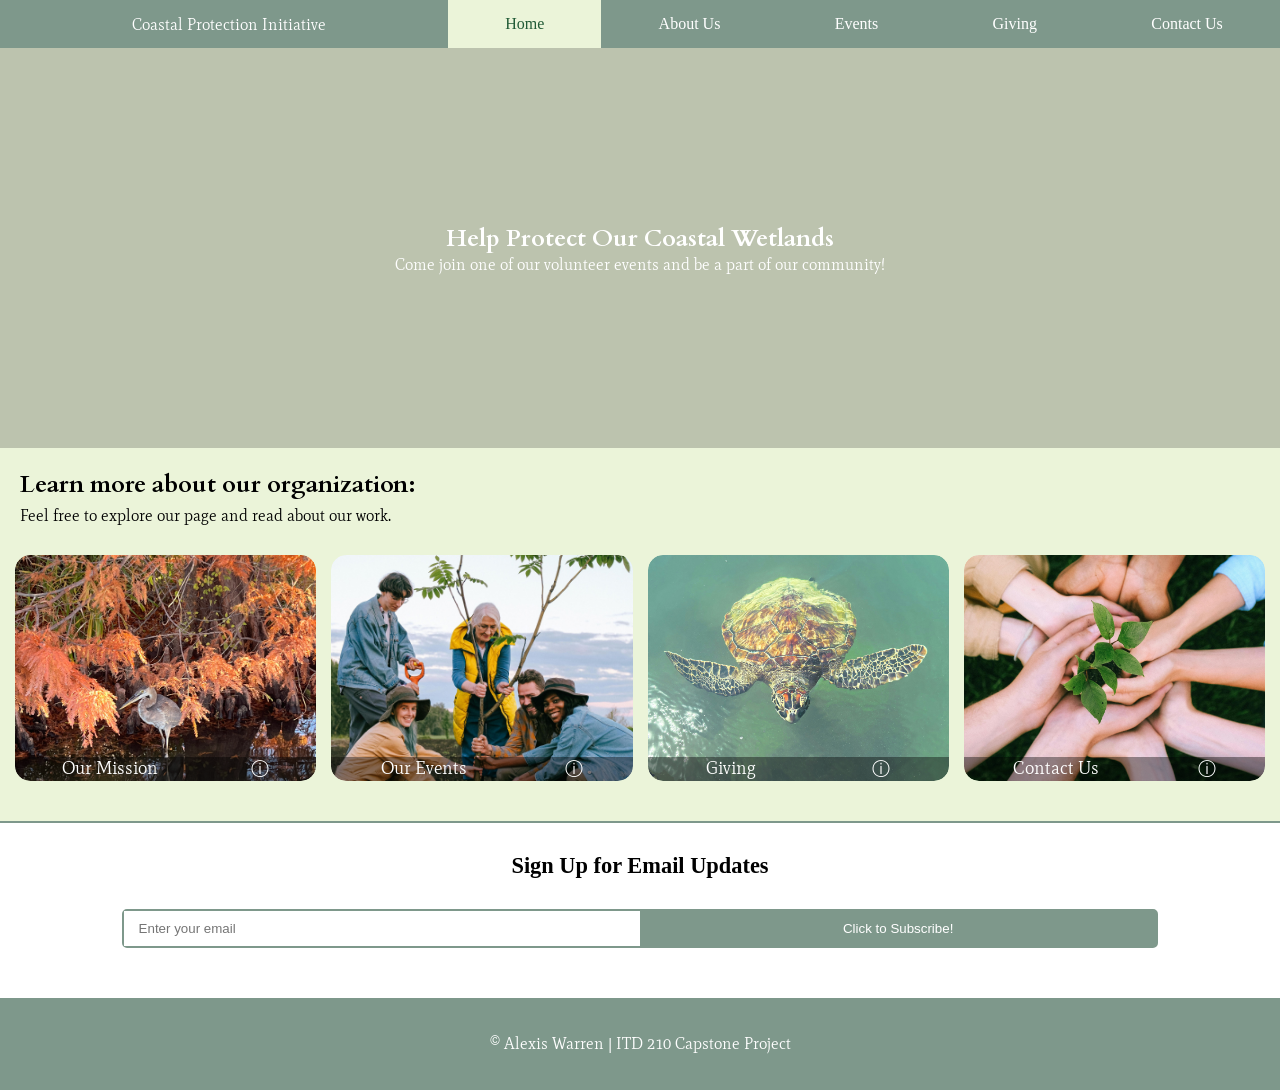
==== index.html @ 027c0cba "updated the mission page to include more interactive elements and started making an event calendar f" ====
<!DOCTYPE html>
<html lang="en">
<head>
    <meta charset="UTF-8">
    <meta name="viewport" content="width=device-width, initial-scale=1.0">
    <title>Coastal Protection Initiative</title>
    <link href="css/style.css" rel="stylesheet" >
    <link href="css/style_index.css" rel="stylesheet" >
    <!--These links connect to the two Google Fonts I'm using on this page-->
    <link rel="preconnect" href="https://fonts.googleapis.com">
    <link rel="preconnect" href="https://fonts.gstatic.com" crossorigin>
    <link href="https://fonts.googleapis.com/css2?family=Limelight&family=Mate:ital@0;1&display=swap" rel="stylesheet">
    <link rel="preconnect" href="https://fonts.googleapis.com">
    <link rel="preconnect" href="https://fonts.gstatic.com" crossorigin>
    <link href="https://fonts.googleapis.com/css2?family=Cardo:ital,wght@0,400;0,700;1,400&family=Limelight&family=Mate:ital@0;1&display=swap" rel="stylesheet">
</head>
<body>
    <header>
        <p>Coastal Protection Initiative</p>
        <nav>
            <ul>
                <li><a href="index.html" class="active">Home</a></li>
                <li><a href="mission.html">About Us</a></li>
                <li><a href="events.html">Events</a></li>
                <li><a href="donation.html">Giving</a></li>
                <li><a href="contact.html">Contact Us</a></li>
            </ul>
        </nav>
    </header> 
    <main> 
        <!--This section is only for hero content (video and text)-->
        <section class="hero_content">
            <div class="hero_video">
                <video autoplay muted loop>
                    <!--I took three 3-4 second videos I had in my phone and combined them into one 
                    long video using iMovie on my phone. -->
                   <source src="images/hero_video.mov" type= "video/mp4" >
                </video>
            </div>
            <div class="hero_text">
                <h1>Help Protect Our Coastal Wetlands</h1>
                <p>Come join one of our volunteer events and be a part of our community!</p>
            </div>
        </section> 
        <article>
            <h2>Learn more about our organization: </h2>
            <p>Feel free to explore our page and read about our work.</p>
        </article>
            <!--This section is to make the four card elements (where the image also serve as a navigation link)-->
        <section class="card_content">
            <div id="card1" class="flip-card">
                <a href="mission.html">
                <div class="flip-card-inner">
                    <!--This is an image I took of a heron back in November near my house-->
                    <div class="flip-card-front">
                        <img src="images/heron.jpg" alt="image of a heron under an autumn tree" >
                        <div class="hover_effect">
                            <p id="title">Our Mission</p>
                            <p id="icon">&#9432;</p>
                        </div>
                    </div>
                    <div class="flip-card-back">
                        <!--<h3>Our Mission</h3> -->
                        <p>Come learn about what we do and why we do it!</p>
                    </div>
                </div>
                </a>
            </div>
            <div id="card2" class="flip-card">
                <a href="events.html">
                <div class="flip-card-inner"> 
                    <!--Image citation (web source)
                        file/page: index.html card 2
                        image file: images/volunteering2.jpg
                        Original creator: Anna Shvets 
                        Website: Pexels.com
                        Title/description: Group of people planting a tree
                        link to photo: https://www.pexels.com/photo/people-planting-plant-together-5029923/
                        Photo created by Anna Shvets
                        License: Pexels says that all photos and videos on Pexels can be downloaded and used for free.
                        Accessed: 2026-02-03 -->
                    <div class="flip-card-front">
                        <img src="images/volunteering2.jpg" alt="image of 5 people helping to plant a tree" >
                        <div class="hover_effect">
                            <p id="title">Our Events</p>
                            <p id="icon">&#9432;</p>
                        </div>
                    </div>
                    <div class="flip-card-back">
                        <!--<h3>Our Events</h3>-->
                        <p>Find out about future opportunities to volunteer with us.</p>
                    </div>
                </div>
                </a>
            </div>
            <div id="card3" class="flip-card">
                <a href="donation.html"> 
                <div class="flip-card-inner">
                    <!--Image citation (web source)
                        file/page: index.html card 3
                        image file: images/sea_turtle.jpg
                        Original creator: Tyler Robins 
                        Website: Unsplash.com
                        Title/description: A sea turtle swimming in water
                        link to photo: https://unsplash.com/photos/a-sea-turtle-swims-in-clear-green-water-qUeZxpCiL3g 
                        License:  This photo is free to use under the Unsplash License
                        Accessed: 2026-02-03 -->
                    <div class="flip-card-front">
                        <img src="images/sea_turtle.jpg" alt="image of sea turtle" >
                        <div class="hover_effect">
                            <p id="title">Giving</p>
                            <p id="icon">&#9432;</p>
                        </div>
                    </div>
                    <div class="flip-card-back">
                        <!--<h3>Giving</h3>-->
                        <p>Find out about our current fundraisers here. </p>
                    </div>
                </div>
                </a>
            </div>
            <div id="card4" class="flip-card">
                <a href="contact.html"> 
                <div class="flip-card-inner">
                    <!--Image citation (web source)
                        file/page: index.html card 4
                        image file: images/together.jpg
                        Original creator: Anna Shvets 
                        Website: Pexels.com
                        Title/description: Group of hands holding a plant.
                        link to photo: https://www.pexels.com/photo/green-plant-on-people-s-hands-5029919/
                        License: Pexels says that all photos and videos on Pexels can be downloaded and used for free.
                        Accessed: 2026-02-03 -->
                    <div class="flip-card-front">
                        <img src="images/together.jpg" alt="image of people with their hands in a circle holding a plant" >
                        <div class="hover_effect">
                            <p id="title">Contact Us</p>
                            <p id="icon">&#9432;</p>
                        </div>
                    </div>
                    <div class="flip-card-back">
                       <!-- <h3>Contact Us</h3> -->
                        <p>Message us with any questions or concerns you have.</p>
                    </div>
                </div>
                </a>
            </div>
        </section>
        <hr>
        <section id="call_to_action">
            <h4>Sign Up for Email Updates</h4>
            <div class="button_container">
                <form class="button">
                    <input type="email" name="email" id="email" placeholder="Enter your email" required>
                    <input type="submit" id="sub" value="Click to Subscribe!">
                </form>
            </div>
            <p id="message"></p>
        </section>
    </main>
    <footer>
        <p> &copy; Alexis Warren | ITD 210 Capstone Project </p>
    </footer>    
</body>
</html>
---- css/style.css ----
/*
Author: Alexis Warren
Date: 2/2/2026
*/

* {
    margin: 0px;
    padding: 0px;
    box-sizing: border-box;
}

/* html and body styles */
html {
    background-color: whitesmoke;
}

body {
    width: 100%;
    margin-left: auto;
    margin-right: auto;
    background-color: #ebf4d9;
}

/*
Header + Nav design 
  Making the header a grid so that the 
  organization name + nav menu are next to each other. 
  Plus the grid is responsive. 
*/
header {
    display: flex;
    flex-flow: row nowrap;
    background-color: #7e988b;
}

header > p {
    color: white;
    flex-basis: 35%;
    flex-grow: 1;
    display: flex;
    justify-content: center;
    align-items: center;
    padding-left: 10px;
}

nav{
    flex-basis: 65%;
    flex-grow: 1;
    display: flex;
    flex-flow: row nowrap;
}

nav ul {
    display: flex;
    flex: 1 1 60%;
    flex-flow: row nowrap;
}

nav li {
    display: flex;
    flex: 1 1 auto;
    list-style-type: none;
}

nav a {
    color: white;
    background-color: #7e988b;
    text-decoration: none;
    text-align: center;
    flex: 1 1 auto;
    padding: 15px 2px;
}

nav a:hover, nav a:active {
    background-color: #215a36;
    color: rgba(255,255,255,0.7);
}

nav a.active {
    background-color: #ebf4d9;
    color: #215a36;
}

/* assigning the Google fonts to text elements */
h1, h2, h3 {
    font-family: Cardo, "Times New Roman";
}

p {
    font-family: Mate, "Times New Roman";
}

/* creates horizontal lines on the page to separate sections */
hr {
    border: 1.5px solid #7e988b;
}

/* Call to action styles */
/*sets the background color of the section to white 
and centers the h4 heading. */
#call_to_action {
    background-color: white;
    text-align: center;
}

/* the button container acts as a flexbox
with a width of 90% and the flex items horizontally centered using 
the space around feature so that there's space between them */
.button_container {
    display: flex;
    padding: 0px 0px 10px; /*top padding of 10 pixels and bottom padding of 20 pixels */
    justify-content: space-around;
    width: 90%;
    margin: 0 auto; /*horizontally centered */
}

/*increases the font size for the h4 heading and adds more padding to add more space */
h4 {
    padding: 30px;
    font-size: 1.4em;
}

/* sets the border for the email input item and the submit button.
sets the flex-basis size to 90% so that it takes up a decent amount of space. 
Rounds the edges of the buttons with border-radius. 
Is displayed as flex so it's child elements are displayed in a row. */
.button {
    border: 2px solid #7e988b;
    border-radius: 5px;
    flex-basis: 90%;
    text-decoration: none;
    display: flex;
    flex-flow: row nowrap;
}

/* gets rid of the border around the email input item. Makes the flex-basis 50% and
 add padding for space. */
#email {
    flex-basis: 50%;
    padding: 10px 0px;
    border: 0;
    padding-left: 15px;
}

/* gets rid of the outline when the input is focused. Replaces 
   it with making the background a light green when the input element is focused. */
#email:focus {
    outline: none;
    background-color: #ebf4d9;
}

/* styles for the submit button. Sets the flex-basis to 50%,
has a dark green background color, and white text, and an interactive cursor.*/
#sub {
    flex-basis: 50%;
    background-color: #7e988b;
    padding: 10px 10px;
    cursor: pointer;
    border: 0;
    color: white;
}

/* Adds a message underneath the button that will say thanks for subscribing 
when the button is clicked and a valid email is entered. */
#message {
    text-align: center;
    padding-bottom: 40px;
}

/* footer styles */ 
footer {
    background-color: #7e988b;
    width: 100%;
    text-align: center;
    line-height: 2em;
    color: white;
    padding: 30px;
}

footer > p {
    margin-top: 0;
}
---- css/style_index.css ----
/*
Author: Alexis Warren
Date: 2/2/2026
*/


/*Hero video styles: Portions of this section were developed
with assistance from Chat GPT to support layering the text over 
the hero_video. 

AI Assistance Citation: 
Date: 2/2/2026
Where used: section.hero_content, div.hero_video, and div.hero_video video
What AI did: Suggested to make height 40vw and to add a min-height and max-height so that
the hero video wouldn't take up the whole page and would be responsive. It also suggested adding height: 100% to the
div.hero_video when I was having trouble with the hero_video covering the rest of the body elements. This makes sure it only 
takes up the space allocated in the container.
It also helped with deciding which positions should be relative or absolute. It helped me see that 
the div.hero_video needed to be placed with absolute positioning if I wanted it to act as a background layer. 
What I did: I did the z-index stacking, centering items, and testing responsiveness. 
Prompt summary: How do I get my video to shrink in height so that it doesn't take over the
whole page? & How do I get the text to go over the video? */

section.hero_content {
    display: flex;
    position: relative;
    align-items: center;
    justify-content: center;
    width: 100%;
    height: 40vw; 
    max-height: 400px; 
    min-height: 200px; 
    text-align: center;
}

div.hero_video {
    position: absolute;
    top: 0;
    left: 0;
    width: 100%;
    height: 100%;  
    z-index: 0;
}

div.hero_video video{
    width: 100%;
    height: 100%;
    object-fit: cover;
} 

/* Adds a dark semi-transparent overlay over the hero video 
using absolute positioning so that it covers the whole video. Also 
uses the pseudo-element before so that it is treated as a 
sibling element so that the z-index will work and that the overlay 
will go over the video. */
section.hero_content::before {
  content: "";
  position: absolute;
  inset: 0;
  background: rgba(0,0,0,0.2);
  z-index: 1;
}   

div.hero_text {
  color: white;
  padding: 0px 10px;
  z-index: 2;
}

/* Card layout in a grid */
/* Makes four grid columns of equal size so that on a normal laptop screen 
   it creates a 4 by 1 row of cards. */
section.card_content {
    display: grid;
    grid-template-columns: repeat(4, 1fr);
    gap: 15px; 
    padding: 20px 15px 30px;
    text-align: center; 
}

/* padding rules for non-card text elements */
article h2 {
    padding-top: 20px;
    padding-left: 20px;
    margin-bottom: 5px;
}

article p {
    margin-top: 0px;
    padding-left: 20px;
}

/* This makes the images in the cards have rounded corners. Also it 
   prevents some taller images from using more space than the shorter
   images by limiting the height based on the width. */
.card_content img {
    width: 100%;
    height: 100%;
    object-fit:cover;
    border-radius: 15px;
}

/* card styling rules. The span allows the cards to align in a row. */
.flip-card {
    background-color: transparent;
    perspective: 1000px;
    aspect-ratio: 4/3;
    width: 100%;
    grid-column: span 1;
    border-radius: 15px;
    margin-top: 10px;
    margin-bottom: 10px;
    overflow: hidden;
}

.hover_effect {
    border-bottom-left-radius: 15px;
    border-bottom-right-radius: 15px;
}

.flip-card-inner {
    position: relative;
    width: 100%;
    height: 100%;
    transition: transform 1s ease-in-out;
    transform-style: preserve-3d;
}

.flip-card:hover .flip-card-inner {
    transform: rotateY(180deg);
}

.flip-card-front, .flip-card-back {
    position: absolute;
    width: 100%;
    height: 100%;
    -webkit-backface-visibility: hidden;
    -moz-backface-visibility: hidden;
    backface-visibility: hidden;
}


.flip-card-back {
    background-color: #d4e1ef;
    transform: rotateY(180deg);
    border-radius: 15px;
    padding: 0px 5px;
    color: black;
    display: flex;
    flex-flow: column wrap;
    justify-content: center;
    align-items: center;
}

div.flip-card-back:hover {
    box-shadow: gray 5px 5px 5px;
}

div.flip-card a {
    text-decoration: none;
    color: black;
}

/*
AI Assistance Citation: 
Date: 3/14/2026
Where used: .flip-card-front
What AI did: Suggested to use transform: rotateY(0deg) to prevent the text from appearing backwards on the flip side
of the flip card.
What I did: Did the rest of the flip cards and positioned all the text elements using absolute positioning and flex properties like space around.
Prompt summary: How would I get the text not to display backwards on the back side of the flip card?
*/
.flip-card-front {
    transform: rotateY(0deg);
}


.flip-card-front div.hover_effect{
    position: absolute;
    opacity: 1;
    z-index: 3;
    bottom: 0px;
    color: rgb(255, 255, 255);
    background-color: rgba(0,0,0,0.4);
    font-size: 1.1em;
    width: 100%;
    display: flex;
    flex-flow: row nowrap;
    justify-content: space-around;
    border-bottom-left-radius: 15px;
    border-bottom-right-radius: 15px;
}

.flip-card-front img, .flip-card-back {
    position: relative;
    z-index: 1;
    inset: 0px;
}


/* Mobile styles for phones */
/* This makes the grid a 2 by 2 size for mobile phones, so that the cards 
   don't look too small on phone screens. Also changes the image size so that the
   images maintain a decent aspect ratio. */ 
@media only screen and (max-width: 480px) {
    section.card_content img {
        width: 100%;
    }
    
    div.flip-card {
        grid-column: span 2;
        min-height: 30vw;
    }
}
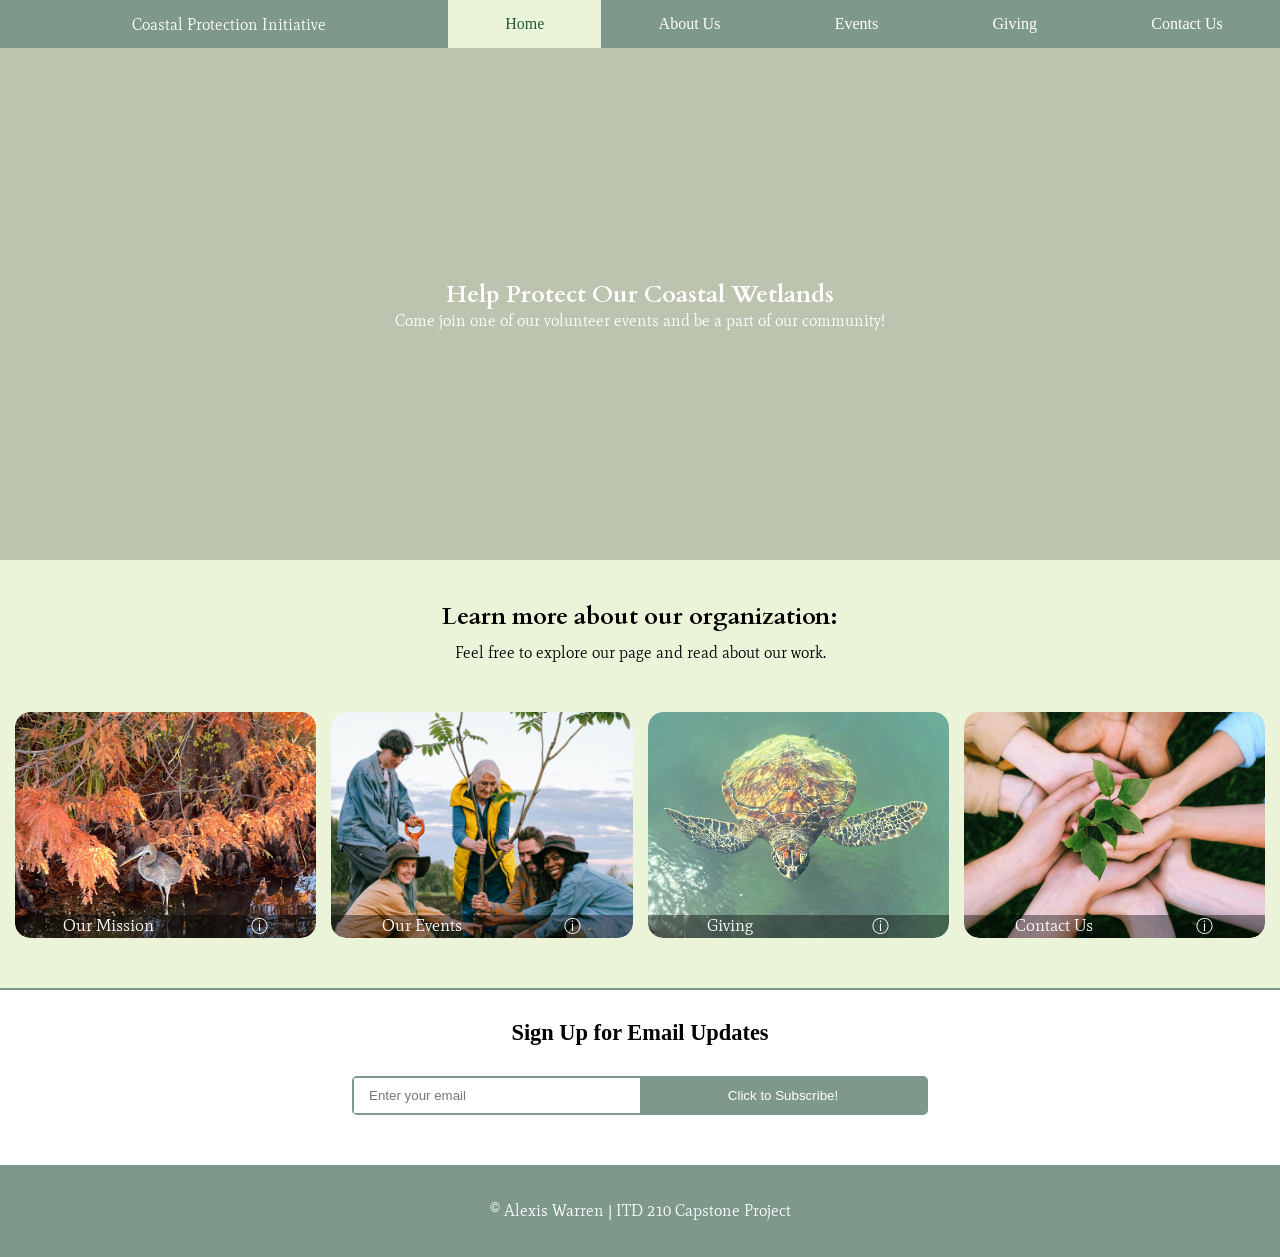
==== commit 3b9efba0: "made separate javascript files for each use and made a more mobile first design" ====
--- a/index.html
+++ b/index.html
@@ -13,6 +13,7 @@
     <link rel="preconnect" href="https://fonts.googleapis.com">
     <link rel="preconnect" href="https://fonts.gstatic.com" crossorigin>
     <link href="https://fonts.googleapis.com/css2?family=Cardo:ital,wght@0,400;0,700;1,400&family=Limelight&family=Mate:ital@0;1&display=swap" rel="stylesheet">
+    <script src="js/script-email.js" defer></script>
 </head>
 <body>
     <header>
--- a/css/style.css
+++ b/css/style.css
@@ -178,5 +178,90 @@
 }
 
 footer > p {
-    margin-top: 0;
-}+    margin-top: 0px;
+}
+
+/* Responsive Web Design */
+
+/* Styles for tablets */
+@media only screen and (min-width: 600px) {
+    
+    div.flip-card {
+        grid-column: span 2;
+    }
+    
+    /* On larger screens, this allows the hero image to take up 76.2% of
+    the screen and is a weird number, but on a full laptop page it perfectly aligns with
+    one of the nav list borders which looked nice. */
+    div#hero_img {
+        flex-basis: 77.6%;
+    }
+    
+    /* lowers the width of the mission section element so that the 
+    text strings don't get too long. */
+    section#mission {
+        width: 70%;
+    }
+
+    .button {
+        flex-basis: 70%;
+    }
+
+    table#calendar {
+        width: 90%;
+    }
+
+    td.calendar_dates, td#active {
+        font-size: 0.9em;
+    }
+}
+
+/* Laptop designs (min-width: 1020px) */
+@media only screen and (min-width: 1020px) {
+    
+    div.flip-card {
+        grid-column: span 1;
+    }
+    
+    /* lowers the width of the mission section element so that the 
+    text strings don't get too long. */
+    section#mission {
+        width: 60%;
+    }
+
+    /* lowers the width of the grid container so that the 
+    team member grid can be 3 by 2 on a large desktop screen 
+    without making the cards overwhelmingly large */
+    
+    div.grid_container {
+        width: 90%;
+    }
+
+    .button {
+        flex-basis: 50%;
+    }
+
+    td.calendar_dates, td#active {
+        font-size: 1.1em;
+    }
+
+    table#calendar caption {
+        font-size: 1.3em;
+    }
+
+    th {
+        font-size: 1.1em;
+    }
+}
+
+
+/* This block runs ONLY when the user has enabled Reduce Motion */
+@media (prefers-reduced-motion: reduce) {
+
+/* Remove all CSS animations */
+*, *::before, *::after {
+    animation-duration: 0.01ms !important;
+    animation-iteration-count: 1 !important;
+    transition-duration: 0.01ms !important;
+}
+}
--- a/css/style_index.css
+++ b/css/style_index.css
@@ -28,8 +28,7 @@
     justify-content: center;
     width: 100%;
     height: 40vw; 
-    max-height: 400px; 
-    min-height: 200px; 
+    min-height: 300px;
     text-align: center;
 }
 
@@ -74,20 +73,21 @@
     display: grid;
     grid-template-columns: repeat(4, 1fr);
     gap: 15px; 
-    padding: 20px 15px 30px;
+    padding: 20px 15px 40px;
     text-align: center; 
 }
 
 /* padding rules for non-card text elements */
-article h2 {
-    padding-top: 20px;
-    padding-left: 20px;
-    margin-bottom: 5px;
-}
-
-article p {
-    margin-top: 0px;
-    padding-left: 20px;
+article > * {
+    text-align: center;
+}
+
+article > h2 {
+    padding: 40px 0px 10px;
+}
+
+article > p {
+     padding-bottom: 20px;
 }
 
 /* This makes the images in the cards have rounded corners. Also it 
@@ -106,11 +106,11 @@
     perspective: 1000px;
     aspect-ratio: 4/3;
     width: 100%;
-    grid-column: span 1;
     border-radius: 15px;
     margin-top: 10px;
     margin-bottom: 10px;
     overflow: hidden;
+    grid-column: span 4;
 }
 
 .hover_effect {
@@ -182,7 +182,7 @@
     bottom: 0px;
     color: rgb(255, 255, 255);
     background-color: rgba(0,0,0,0.4);
-    font-size: 1.1em;
+    font-size: 1.05em;
     width: 100%;
     display: flex;
     flex-flow: row nowrap;
@@ -198,18 +198,3 @@
 }
 
 
-/* Mobile styles for phones */
-/* This makes the grid a 2 by 2 size for mobile phones, so that the cards 
-   don't look too small on phone screens. Also changes the image size so that the
-   images maintain a decent aspect ratio. */ 
-@media only screen and (max-width: 480px) {
-    section.card_content img {
-        width: 100%;
-    }
-    
-    div.flip-card {
-        grid-column: span 2;
-        min-height: 30vw;
-    }
-}
-
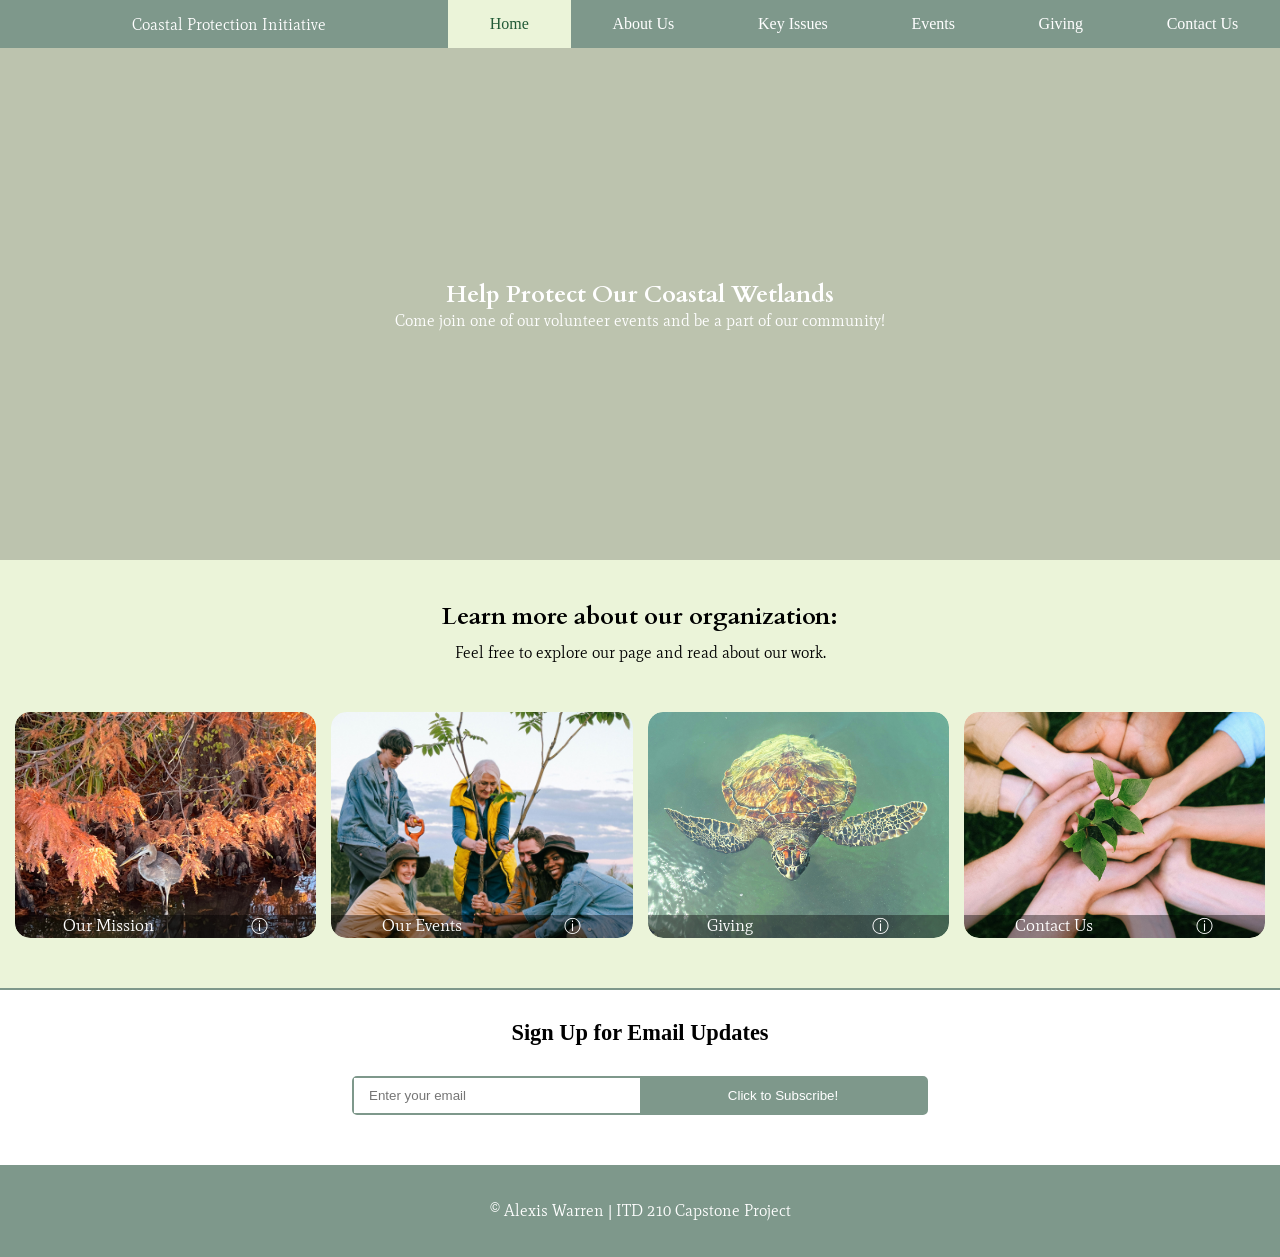
==== commit 2b14b430: "Added tailwind CSS page" ====
--- a/index.html
+++ b/index.html
@@ -22,6 +22,7 @@
             <ul>
                 <li><a href="index.html" class="active">Home</a></li>
                 <li><a href="mission.html">About Us</a></li>
+                <li><a href="key-issues.html">Key Issues</a></li>
                 <li><a href="events.html">Events</a></li>
                 <li><a href="donation.html">Giving</a></li>
                 <li><a href="contact.html">Contact Us</a></li>
--- a/css/style.css
+++ b/css/style.css
@@ -185,11 +185,6 @@
 
 /* Styles for tablets */
 @media only screen and (min-width: 600px) {
-    
-    div.flip-card {
-        grid-column: span 2;
-    }
-    
     /* On larger screens, this allows the hero image to take up 76.2% of
     the screen and is a weird number, but on a full laptop page it perfectly aligns with
     one of the nav list borders which looked nice. */
@@ -210,14 +205,10 @@
     table#calendar {
         width: 90%;
     }
-
-    td.calendar_dates, td#active {
-        font-size: 0.9em;
-    }
 }
 
 /* Laptop designs (min-width: 1020px) */
-@media only screen and (min-width: 1020px) {
+@media only screen and (min-width: 900px) {
     
     div.flip-card {
         grid-column: span 1;
@@ -229,28 +220,8 @@
         width: 60%;
     }
 
-    /* lowers the width of the grid container so that the 
-    team member grid can be 3 by 2 on a large desktop screen 
-    without making the cards overwhelmingly large */
-    
-    div.grid_container {
-        width: 90%;
-    }
-
     .button {
         flex-basis: 50%;
-    }
-
-    td.calendar_dates, td#active {
-        font-size: 1.1em;
-    }
-
-    table#calendar caption {
-        font-size: 1.3em;
-    }
-
-    th {
-        font-size: 1.1em;
     }
 }
 
--- a/css/style_index.css
+++ b/css/style_index.css
@@ -110,7 +110,7 @@
     margin-top: 10px;
     margin-bottom: 10px;
     overflow: hidden;
-    grid-column: span 4;
+    grid-column: span 2;
 }
 
 .hover_effect {
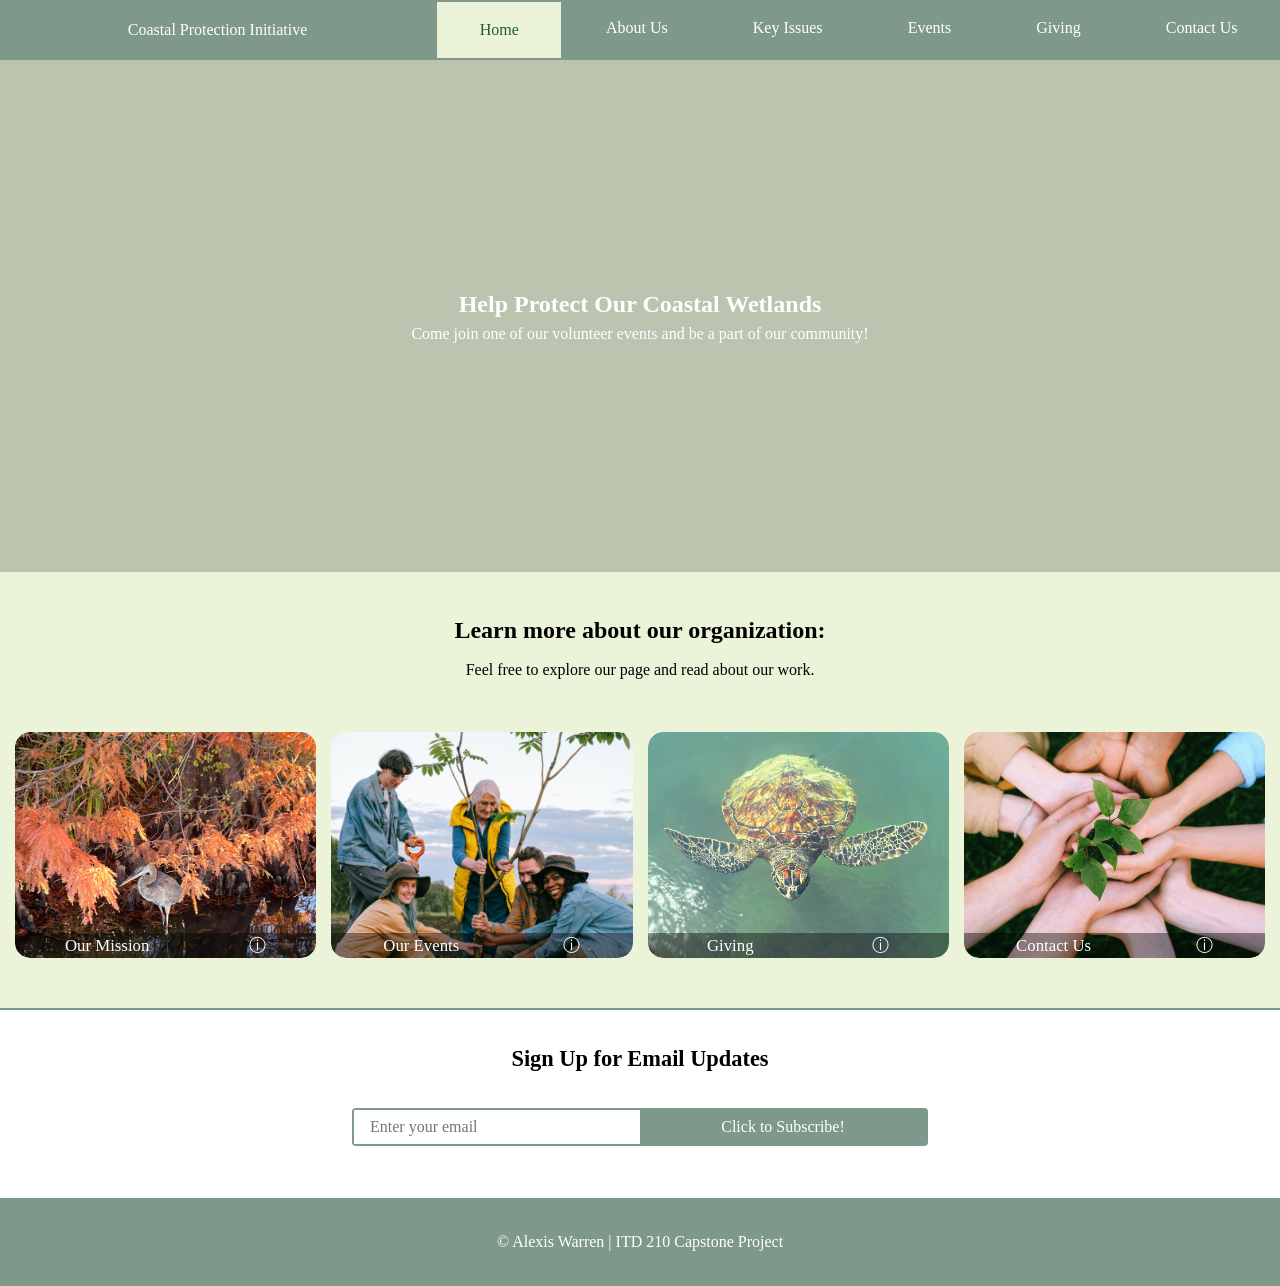
==== commit cc6dcb2e: "Added a content security policy" ====
--- a/index.html
+++ b/index.html
@@ -14,6 +14,7 @@
     <link rel="preconnect" href="https://fonts.gstatic.com" crossorigin>
     <link href="https://fonts.googleapis.com/css2?family=Cardo:ital,wght@0,400;0,700;1,400&family=Limelight&family=Mate:ital@0;1&display=swap" rel="stylesheet">
     <script src="js/script-email.js" defer></script>
+    <meta http-equiv="Content-Security-Policy" content="default-src 'self'; img-src 'self'">
 </head>
 <body>
     <header>
--- a/css/style.css
+++ b/css/style.css
@@ -3,6 +3,34 @@
 Date: 2/2/2026
 */
 
+:root{
+  /* Brand */
+  --color-primary:#7e988b;
+  --color-accent:#ebf4d9;
+
+  /* Surfaces */
+  --color-bg:#ffffff;
+  --color-surface:rgb(220, 220, 220);
+  --color-surface-2: whitesmoke;
+  --color-bg-active: #215a36;
+  --color-bg-instruction: rgba(163, 190, 142, 0.2);
+  --color-bg-back: #d4e1ef;
+  --color-box: rgb(250, 211, 125);
+  --color-button: rgb(130, 131, 133);
+
+  /* Text */
+  --color-text:#000000;
+  --color-text-muted:rgba(255,255,255,0.7);
+  --color-text-btn: #f7f1d3;
+  --color-hero: rgb(251, 226, 194);
+
+  /* Shadows */
+  --color-shadow: rgba(41, 40, 40, 0.2);
+  --color-shadow-hover: rgba(0, 0, 0, 0.7);
+  --color-overlay: rgba(0, 0, 0, 0.2);
+  --color-overlay-2: rgba(0, 0, 0, 0.4);
+}
+
 * {
     margin: 0px;
     padding: 0px;
@@ -11,14 +39,15 @@
 
 /* html and body styles */
 html {
-    background-color: whitesmoke;
+    background-color: var(--color-surface-2);
 }
 
 body {
     width: 100%;
     margin-left: auto;
     margin-right: auto;
-    background-color: #ebf4d9;
+    background-color: var(--color-accent);
+    line-height: 1.5;
 }
 
 /*
@@ -30,29 +59,30 @@
 header {
     display: flex;
     flex-flow: row nowrap;
-    background-color: #7e988b;
+    background-color: var(--color-primary);
+    font-size: 1rem;
+    width: 100%;
 }
 
 header > p {
-    color: white;
-    flex-basis: 35%;
-    flex-grow: 1;
+    color: var(--color-bg);
+    flex-basis: 34%;
     display: flex;
     justify-content: center;
     align-items: center;
-    padding-left: 10px;
+    padding-left: 12px;
+    padding-right: 12px;
 }
 
 nav{
-    flex-basis: 65%;
-    flex-grow: 1;
+    flex-basis: 66%;
     display: flex;
     flex-flow: row nowrap;
 }
 
 nav ul {
     display: flex;
-    flex: 1 1 60%;
+    flex-basis: 100%;
     flex-flow: row nowrap;
 }
 
@@ -63,43 +93,43 @@
 }
 
 nav a {
-    color: white;
-    background-color: #7e988b;
+    color: var(--color-bg);
     text-decoration: none;
     text-align: center;
-    flex: 1 1 auto;
-    padding: 15px 2px;
+    padding: 16px 4px;
+    width: 100%;
 }
 
 nav a:hover, nav a:active {
-    background-color: #215a36;
-    color: rgba(255,255,255,0.7);
+    background-color: var(--color-bg-active);
+    color: var(--color-text-muted);
 }
 
 nav a.active {
-    background-color: #ebf4d9;
-    color: #215a36;
+    background-color: var(--color-accent);
+    color: var(--color-bg-active);
+    border: 2px solid var(--color-primary);
 }
 
 /* assigning the Google fonts to text elements */
-h1, h2, h3 {
+h1, h2, h3, h4, legend {
     font-family: Cardo, "Times New Roman";
 }
 
-p {
+p, input, label, button, a {
     font-family: Mate, "Times New Roman";
 }
 
 /* creates horizontal lines on the page to separate sections */
 hr {
-    border: 1.5px solid #7e988b;
+    border: 1.5px solid var(--color-primary);
 }
 
 /* Call to action styles */
 /*sets the background color of the section to white 
 and centers the h4 heading. */
 #call_to_action {
-    background-color: white;
+    background-color: var(--color-bg);
     text-align: center;
 }
 
@@ -108,7 +138,7 @@
 the space around feature so that there's space between them */
 .button_container {
     display: flex;
-    padding: 0px 0px 10px; /*top padding of 10 pixels and bottom padding of 20 pixels */
+    padding: 0px 0px 12px; /*top padding of 10 pixels and bottom padding of 20 pixels */
     justify-content: space-around;
     width: 90%;
     margin: 0 auto; /*horizontally centered */
@@ -116,7 +146,7 @@
 
 /*increases the font size for the h4 heading and adds more padding to add more space */
 h4 {
-    padding: 30px;
+    padding: 32px;
     font-size: 1.4em;
 }
 
@@ -125,8 +155,8 @@
 Rounds the edges of the buttons with border-radius. 
 Is displayed as flex so it's child elements are displayed in a row. */
 .button {
-    border: 2px solid #7e988b;
-    border-radius: 5px;
+    border: 2px solid var(--color-primary);
+    border-radius: 4px;
     flex-basis: 90%;
     text-decoration: none;
     display: flex;
@@ -135,29 +165,30 @@
 
 /* gets rid of the border around the email input item. Makes the flex-basis 50% and
  add padding for space. */
-#email {
+.button #email {
     flex-basis: 50%;
-    padding: 10px 0px;
+    padding: 8px 0px;
     border: 0;
-    padding-left: 15px;
+    padding-left: 16px;
+    font-size: 12pt;
 }
 
 /* gets rid of the outline when the input is focused. Replaces 
    it with making the background a light green when the input element is focused. */
-#email:focus {
+.button #email:focus {
     outline: none;
-    background-color: #ebf4d9;
+    background-color: var(--color-accent);
 }
 
 /* styles for the submit button. Sets the flex-basis to 50%,
 has a dark green background color, and white text, and an interactive cursor.*/
 #sub {
     flex-basis: 50%;
-    background-color: #7e988b;
-    padding: 10px 10px;
+    background-color: var(--color-primary);
     cursor: pointer;
     border: 0;
-    color: white;
+    color: var(--color-bg);
+    font-size: 12pt;
 }
 
 /* Adds a message underneath the button that will say thanks for subscribing 
@@ -169,16 +200,11 @@
 
 /* footer styles */ 
 footer {
-    background-color: #7e988b;
-    width: 100%;
-    text-align: center;
-    line-height: 2em;
-    color: white;
-    padding: 30px;
-}
-
-footer > p {
-    margin-top: 0px;
+    background-color: var(--color-primary);
+    width: 100%;
+    text-align: center;
+    color: var(--color-bg);
+    padding: 32px;
 }
 
 /* Responsive Web Design */
@@ -205,6 +231,10 @@
     table#calendar {
         width: 90%;
     }
+
+    #social-links ul li {
+        flex-basis: 8%;
+    }
 }
 
 /* Laptop designs (min-width: 1020px) */
@@ -223,6 +253,19 @@
     .button {
         flex-basis: 50%;
     }
+
+    form.contact {
+        width: 30%;
+
+    }   
+
+    form.donate {
+        width: 50%;
+    }
+
+    #social-links ul li {
+        flex-basis: 5%;
+    }
 }
 
 
--- a/css/style_index.css
+++ b/css/style_index.css
@@ -56,12 +56,12 @@
   content: "";
   position: absolute;
   inset: 0;
-  background: rgba(0,0,0,0.2);
+  background: var(--color-overlay);
   z-index: 1;
 }   
 
 div.hero_text {
-  color: white;
+  color: var(--color-bg);
   padding: 0px 10px;
   z-index: 2;
 }
@@ -141,11 +141,11 @@
 
 
 .flip-card-back {
-    background-color: #d4e1ef;
+    background-color: var(--color-bg-back);
     transform: rotateY(180deg);
     border-radius: 15px;
     padding: 0px 5px;
-    color: black;
+    color: var(--color-text);
     display: flex;
     flex-flow: column wrap;
     justify-content: center;
@@ -153,12 +153,12 @@
 }
 
 div.flip-card-back:hover {
-    box-shadow: gray 5px 5px 5px;
+    box-shadow: var(--color-shadow-hover) 5px 5px 5px;
 }
 
 div.flip-card a {
     text-decoration: none;
-    color: black;
+    color: var(--color-text);
 }
 
 /*
@@ -180,9 +180,10 @@
     opacity: 1;
     z-index: 3;
     bottom: 0px;
-    color: rgb(255, 255, 255);
-    background-color: rgba(0,0,0,0.4);
+    color: var(--color-bg);
+    background-color: var(--color-overlay-2);
     font-size: 1.05em;
+    
     width: 100%;
     display: flex;
     flex-flow: row nowrap;
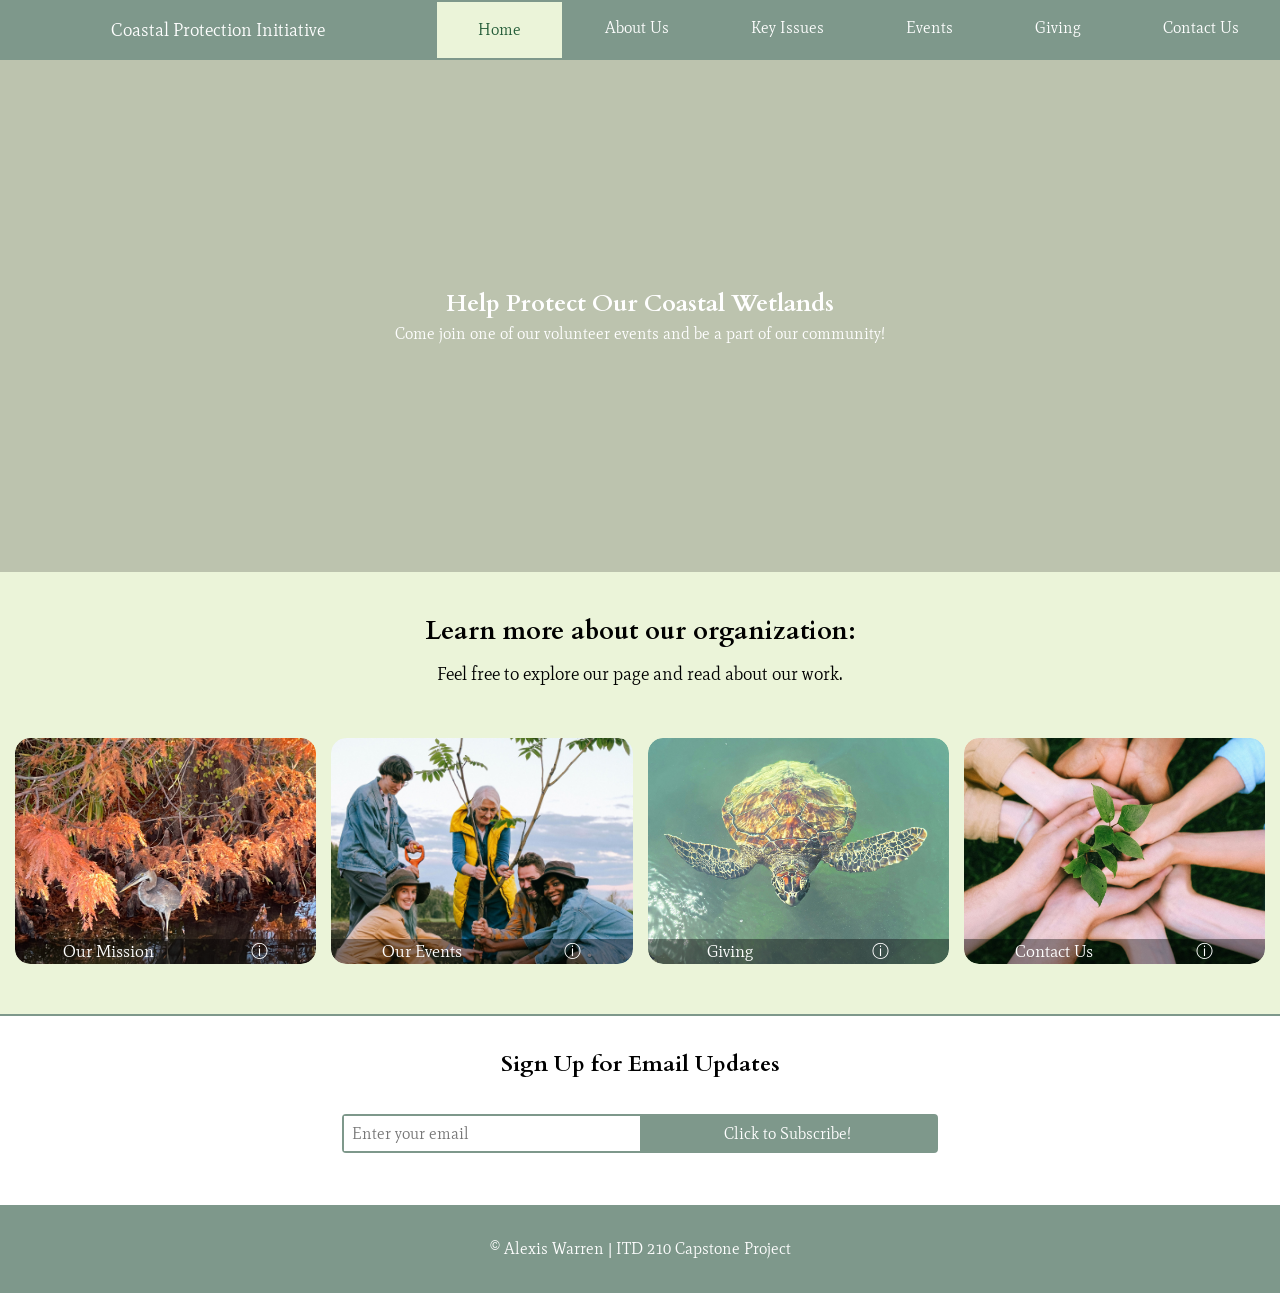
==== commit b9a6cb20: "Added mobile nav, mobile calendar, a custom video, and a working progress bar" ====
--- a/index.html
+++ b/index.html
@@ -14,19 +14,31 @@
     <link rel="preconnect" href="https://fonts.gstatic.com" crossorigin>
     <link href="https://fonts.googleapis.com/css2?family=Cardo:ital,wght@0,400;0,700;1,400&family=Limelight&family=Mate:ital@0;1&display=swap" rel="stylesheet">
     <script src="js/script-email.js" defer></script>
-    <meta http-equiv="Content-Security-Policy" content="default-src 'self'; img-src 'self'">
 </head>
 <body>
     <header>
         <p>Coastal Protection Initiative</p>
-        <nav>
+        <button class="mobile-toggle" id="navButton">
+            <img src="images/list(1).png">
+        </button>
+        <nav id="mobile-nav" class="mobileNav">
             <ul>
                 <li><a href="index.html" class="active">Home</a></li>
                 <li><a href="mission.html">About Us</a></li>
                 <li><a href="key-issues.html">Key Issues</a></li>
                 <li><a href="events.html">Events</a></li>
-                <li><a href="donation.html">Giving</a></li>
+                <li><a href="media.html">Giving</a></li>
                 <li><a href="contact.html">Contact Us</a></li>
+            </ul>
+        </nav>
+        <nav class="desktop-nav">
+            <ul>
+                <li><a href=index.html class="active">Home</a></li>
+                <li><a href=mission.html>About Us</a></li>
+                <li><a href=key-issues.html>Key Issues</a></li>
+                <li><a href=events.html>Events</a></li>
+                <li><a href=media.html>Giving</a></li>
+                <li><a href=contact.html>Contact Us</a></li>
             </ul>
         </nav>
     </header> 
@@ -163,6 +175,16 @@
     </main>
     <footer>
         <p> &copy; Alexis Warren | ITD 210 Capstone Project </p>
-    </footer>    
+    </footer> 
+    
+    <script>
+        const btn = document.getElementById("navButton");
+        const menu = document.getElementById("mobile-nav");
+
+        btn.addEventListener("click", function () {
+            menu.classList.toggle("show");
+        });
+
+    </script>
 </body>
 </html> 
--- a/css/style.css
+++ b/css/style.css
@@ -57,62 +57,80 @@
   Plus the grid is responsive. 
 */
 header {
-    display: flex;
     flex-flow: row nowrap;
     background-color: var(--color-primary);
     font-size: 1rem;
     width: 100%;
+    justify-content: space-between;
+    position: relative;
+    display: flex;
 }
 
 header > p {
     color: var(--color-bg);
-    flex-basis: 34%;
+    font-size: 1.125em;
     display: flex;
+    align-items: center;
     justify-content: center;
-    align-items: center;
-    padding-left: 12px;
-    padding-right: 12px;
-}
-
-nav{
-    flex-basis: 66%;
-    display: flex;
-    flex-flow: row nowrap;
-}
-
-nav ul {
-    display: flex;
-    flex-basis: 100%;
-    flex-flow: row nowrap;
-}
-
-nav li {
-    display: flex;
-    flex: 1 1 auto;
+    flex-grow: 1;
+}
+
+
+nav#mobile-nav {
+    display: none;
+    position: absolute;
+    top: 68px;
+    right: 0px;
+    background-color: var(--color-primary);
+    min-width: 160px;
+    text-align: center;
+    z-index: 5;
+}
+
+nav#mobile-nav li {
     list-style-type: none;
 }
 
-nav a {
-    color: var(--color-bg);
-    text-decoration: none;
-    text-align: center;
-    padding: 16px 4px;
-    width: 100%;
-}
-
-nav a:hover, nav a:active {
+nav#mobile-nav a {
+  color: var(--color-bg);
+  padding: 12px 16px;
+  text-decoration: none;
+  display: block;
+}
+
+nav#mobile-nav a:hover {
     background-color: var(--color-bg-active);
     color: var(--color-text-muted);
 }
 
-nav a.active {
+nav#mobile-nav a.active {
     background-color: var(--color-accent);
     color: var(--color-bg-active);
-    border: 2px solid var(--color-primary);
+}
+
+nav#mobile-nav.show {
+    display: block;
+}
+
+.mobile-toggle {
+  background-color: var(--color-primary);
+  color: white;
+  padding: 16px;
+  font-size: 16px;
+  border: none;
+  cursor: pointer;
+}
+
+.mobile-toggle:hover, .mobile-toggle:focus {
+  background-color: var(--color-bg-active);
+}
+
+nav.desktop-nav {
+    display: none;
 }
 
 /* assigning the Google fonts to text elements */
-h1, h2, h3, h4, legend {
+h1, h2, h3, h4, legend, caption, th {
     font-family: Cardo, "Times New Roman";
 }
 
@@ -140,7 +158,7 @@
     display: flex;
     padding: 0px 0px 12px; /*top padding of 10 pixels and bottom padding of 20 pixels */
     justify-content: space-around;
-    width: 90%;
+    width: 93%;
     margin: 0 auto; /*horizontally centered */
 }
 
@@ -157,7 +175,7 @@
 .button {
     border: 2px solid var(--color-primary);
     border-radius: 4px;
-    flex-basis: 90%;
+    flex-basis: 100%;
     text-decoration: none;
     display: flex;
     flex-flow: row nowrap;
@@ -166,11 +184,11 @@
 /* gets rid of the border around the email input item. Makes the flex-basis 50% and
  add padding for space. */
 .button #email {
-    flex-basis: 50%;
+    flex-basis: 30%;
     padding: 8px 0px;
     border: 0;
-    padding-left: 16px;
     font-size: 12pt;
+    padding-left: 8px;
 }
 
 /* gets rid of the outline when the input is focused. Replaces 
@@ -183,7 +201,7 @@
 /* styles for the submit button. Sets the flex-basis to 50%,
 has a dark green background color, and white text, and an interactive cursor.*/
 #sub {
-    flex-basis: 50%;
+    flex-basis: 70%;
     background-color: var(--color-primary);
     cursor: pointer;
     border: 0;
@@ -209,8 +227,66 @@
 
 /* Responsive Web Design */
 
+@media only screen and (min-width: 420px) {
+    /* on bigger screens (anything bigger than 420 px, replaces the mobile 
+    calendar with the desktop calendar. Same styling, just has a header row for the week days 
+    and the date cells are aligned like a real calendar. */
+    table#mobile-calendar {
+        display: none;
+    }
+
+    table#calendar {
+        background-color: var(--color-bg-back);
+        margin: 30px auto;
+        width: 90%;
+        border: 4px solid var(--color-primary);
+        border-collapse: collapse;
+        display: table;
+    }
+
+    table#calendar caption {
+        background-color: var(--color-bg);
+        border-top: 4px solid var(--color-primary);
+        border-left: 4px solid var(--color-primary);
+        border-right: 4px solid var(--color-primary);
+        font-weight: bold;
+        font-size: clamp(1.1em, 2vw, 1.3em);
+        padding: 3px 0px;
+    }
+
+    .calendar-day {
+        width: 12.8%; 
+    }
+
+    td.calendar_dates, th {
+        border: 3px double var(--color-primary); 
+        background-color: var(--color-bg);
+    }
+
+    th {
+        font-size: clamp(0.8em, 1.4vw, 1.2em);
+    }
+
+    td.calendar_dates {
+        text-align: left;
+        vertical-align: top;
+        height: 80px;
+        font-size: clamp(0.7em, 1.4vw, 1.1em);
+        padding: 3px;
+    }
+
+    .button #email {
+        flex-basis: 40%;
+    }
+
+    #sub {
+        flex-basis: 60%;
+    }
+}
+
+
 /* Styles for tablets */
-@media only screen and (min-width: 600px) {
+@media only screen and (min-width: 768px) {
     /* On larger screens, this allows the hero image to take up 76.2% of
     the screen and is a weird number, but on a full laptop page it perfectly aligns with
     one of the nav list borders which looked nice. */
@@ -228,6 +304,14 @@
         flex-basis: 70%;
     }
 
+    .button #email {
+        flex-basis: 50%;
+    }
+
+    #sub {
+        flex-basis: 50%;
+    }
+
     table#calendar {
         width: 90%;
     }
@@ -235,10 +319,81 @@
     #social-links ul li {
         flex-basis: 8%;
     }
+
+    nav.desktop-nav {
+        display: block;
+    }
+
+    nav.mobileNav {
+        display: none;
+    }
+
+    button#navButton {
+        display: none;
+    }
+
+    nav {
+        flex-basis: 66%;
+        display: flex;
+        flex-flow: row nowrap;
+    }
+
+    nav ul {
+        display: flex;
+        flex-basis: 100%;
+        flex-flow: row nowrap;
+    }
+
+    nav li {
+        display: flex;
+        flex: 1 1 auto;
+        list-style-type: none;
+    }
+
+    nav a {
+        color: var(--color-bg);
+        text-decoration: none;
+        text-align: center;
+        padding: 16px 4px;
+        width: 100%;
+    }
+
+    nav a:hover, nav a:active {
+        background-color: var(--color-bg-active);
+        color: var(--color-text-muted);
+    }
+
+    nav a.active {
+        background-color: var(--color-accent);
+        color: var(--color-bg-active);
+        border: 2px solid var(--color-primary);
+    }
+
+    /* changes the progress bar width for tablet devices to 20% */
+    #myProgress {
+        width: 20%;
+    }
+
+    /* displays the flex items in the progress bar section as a row. Adds more margin to the bottom. */
+    section#progress_bar {
+        flex-direction: row;
+        align-items: center;
+        margin-bottom: 40px;
+    }
+
+    /* Each item in the progress bar section takes up 50% of the space */
+    #wrapper {
+        flex-basis: 50%;
+    }
+
+    #video {
+        flex-basis: 50%;
+    }
+
 }
 
 /* Laptop designs (min-width: 1020px) */
-@media only screen and (min-width: 900px) {
+@media only screen and (min-width: 1024px) {
     
     div.flip-card {
         grid-column: span 1;
@@ -254,17 +409,23 @@
         flex-basis: 50%;
     }
 
+    
     form.contact {
         width: 30%;
 
     }   
 
+    /* Donation form has a smaller width of 50% of large desktop devices. */
     form.donate {
         width: 50%;
     }
 
     #social-links ul li {
         flex-basis: 5%;
+    }
+
+    #calendar-section > p {
+        padding: 0px 120px;
     }
 }
 
--- a/css/style_index.css
+++ b/css/style_index.css
@@ -84,10 +84,12 @@
 
 article > h2 {
     padding: 40px 0px 10px;
+    font-size: 1.6em;
 }
 
 article > p {
      padding-bottom: 20px;
+     font-size: 1.15em;
 }
 
 /* This makes the images in the cards have rounded corners. Also it 
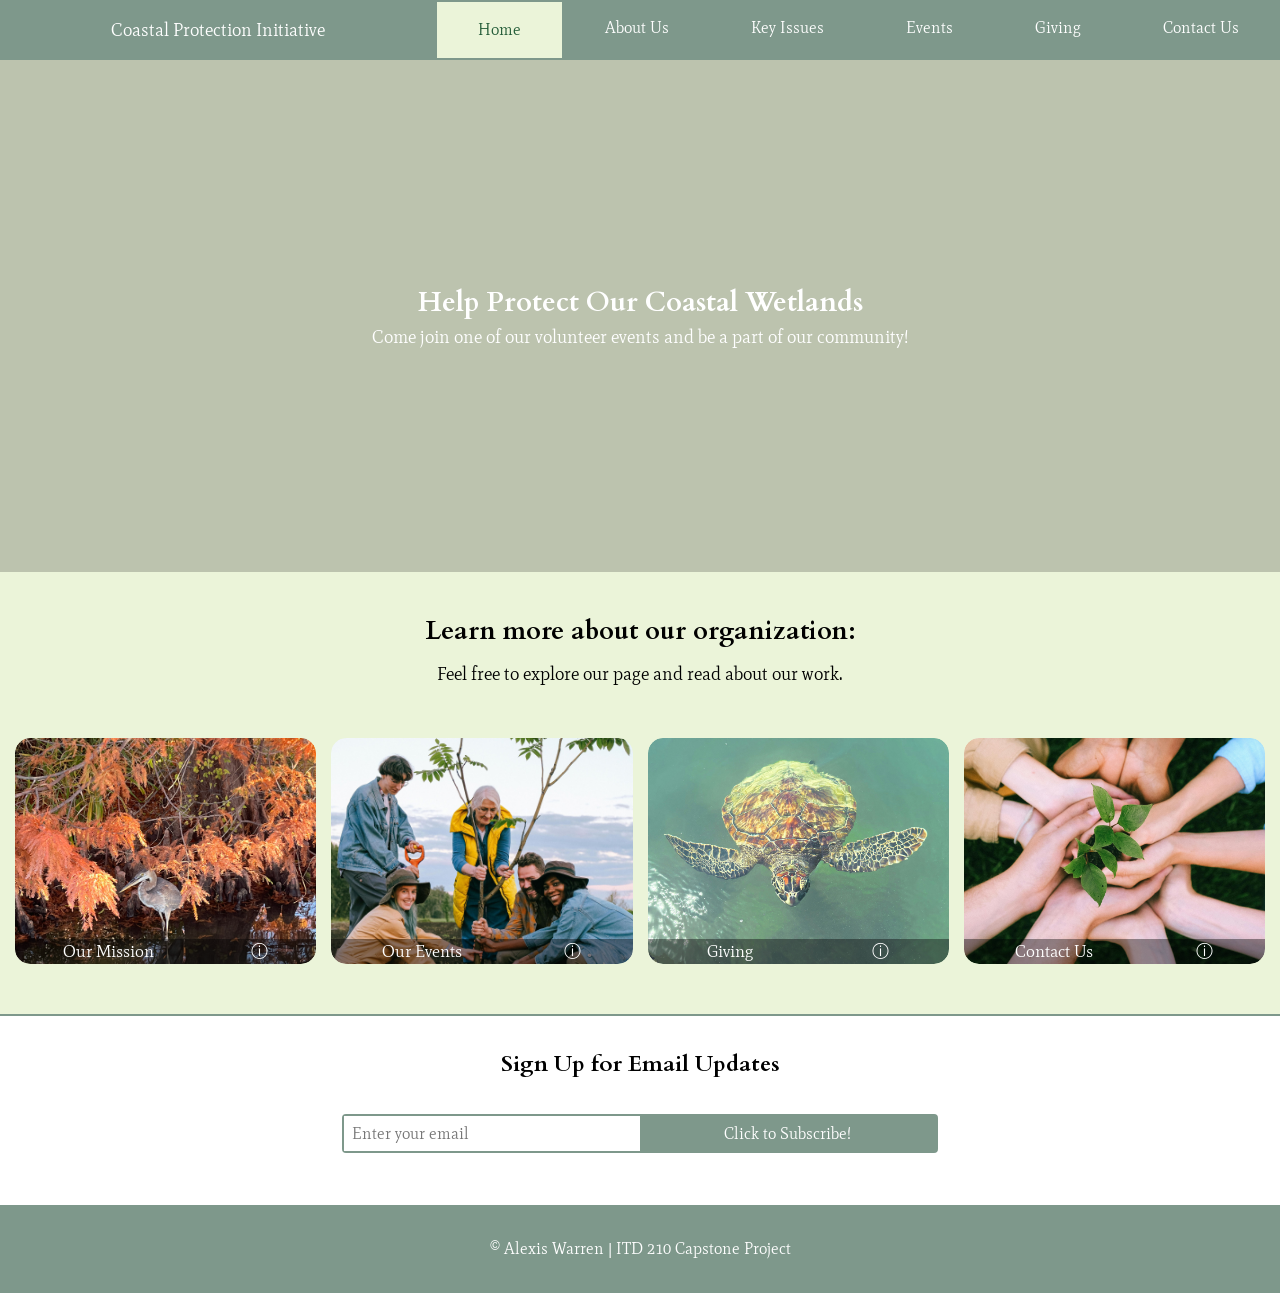
==== commit 5f2b9c2c: "Finished the contact page" ====
--- a/index.html
+++ b/index.html
@@ -53,8 +53,8 @@
                 </video>
             </div>
             <div class="hero_text">
-                <h1>Help Protect Our Coastal Wetlands</h1>
-                <p>Come join one of our volunteer events and be a part of our community!</p>
+                <h1 class="load-in">Help Protect Our Coastal Wetlands</h1>
+                <p class="load-in-2">Come join one of our volunteer events and be a part of our community!</p>
             </div>
         </section> 
         <article>
@@ -91,7 +91,6 @@
                         Website: Pexels.com
                         Title/description: Group of people planting a tree
                         link to photo: https://www.pexels.com/photo/people-planting-plant-together-5029923/
-                        Photo created by Anna Shvets
                         License: Pexels says that all photos and videos on Pexels can be downloaded and used for free.
                         Accessed: 2026-02-03 -->
                     <div class="flip-card-front">
@@ -109,7 +108,7 @@
                 </a>
             </div>
             <div id="card3" class="flip-card">
-                <a href="donation.html"> 
+                <a href="media.html"> 
                 <div class="flip-card-inner">
                     <!--Image citation (web source)
                         file/page: index.html card 3
--- a/css/style.css
+++ b/css/style.css
@@ -134,7 +134,7 @@
     font-family: Cardo, "Times New Roman";
 }
 
-p, input, label, button, a {
+p, input, label, button, a, select, textarea {
     font-family: Mate, "Times New Roman";
 }
 
@@ -225,17 +225,46 @@
     padding: 32px;
 }
 
+.load-in {
+    opacity: 0;
+    transform: translateX(-30px);
+    animation: load-in 1s ease-in forwards;
+}
+
+.load-in-2 {
+    opacity: 0;
+    transform: translateX(30px);
+    animation: load-in 1s ease-in forwards;
+    animation-delay: 1s;
+}
+
+.load-in-3 {
+    opacity: 0;
+    transform: translateX(30px);
+    animation: load-in 1s ease-in forwards;
+    animation-delay: 2s;
+}
+
+/* the animation lets the elements slide in from either the left or right side 
+and slowly makes it visible*/
+@keyframes load-in {
+    to {
+        opacity: 1;
+        transform: translateX(0);
+    }
+}
+
 /* Responsive Web Design */
 
 @media only screen and (min-width: 420px) {
     /* on bigger screens (anything bigger than 420 px, replaces the mobile 
     calendar with the desktop calendar. Same styling, just has a header row for the week days 
     and the date cells are aligned like a real calendar. */
-    table#mobile-calendar {
+    table.mobile-calendar {
         display: none;
     }
 
-    table#calendar {
+    table.desktop-calendar {
         background-color: var(--color-bg-back);
         margin: 30px auto;
         width: 90%;
@@ -244,7 +273,7 @@
         display: table;
     }
 
-    table#calendar caption {
+    table.desktop-calendar caption {
         background-color: var(--color-bg);
         border-top: 4px solid var(--color-primary);
         border-left: 4px solid var(--color-primary);
@@ -258,16 +287,16 @@
         width: 12.8%; 
     }
 
-    td.calendar_dates, th {
+    table.desktop-calendar td.calendar-dates, table.desktop-calendar th {
         border: 3px double var(--color-primary); 
         background-color: var(--color-bg);
     }
 
-    th {
+    table.desktop-calendar th {
         font-size: clamp(0.8em, 1.4vw, 1.2em);
     }
 
-    td.calendar_dates {
+    table.desktop-calendar td.calendar-dates {
         text-align: left;
         vertical-align: top;
         height: 80px;
@@ -312,12 +341,8 @@
         flex-basis: 50%;
     }
 
-    table#calendar {
+    table.desktop-calendar {
         width: 90%;
-    }
-
-    #social-links ul li {
-        flex-basis: 8%;
     }
 
     nav.desktop-nav {
@@ -389,7 +414,57 @@
     #video {
         flex-basis: 50%;
     }
-
+    
+    div.span-12 {
+        grid-column: span 12;   
+    }
+
+    div.span-8 {
+        grid-column: span 8;
+    }
+
+    div.span-4 {
+        grid-column: span 4;
+    }
+
+    .name {
+        flex-direction: row;
+    }
+
+    /* changes the contact ways section to be displayed in a row with the form and alt ways
+    of contact starting at the top of the section. */
+    #contact-ways {
+        flex-direction: row;
+        align-items: start;
+    }
+
+    /* sets the height of the form wrapper to 610px and establishes a right green border
+    so that when the form is submitted, and the submission text appears the border (which acts as a vertical separation line)
+    is still the same length. */
+    #form-wrapper {
+        border-right: 4px solid var(--color-primary);
+        height: 610px;
+    }
+    
+    /* makes the alt-text border 0px so that a double top border doesn't happen */
+    .alt-text {
+        border: 0px;
+    }
+
+    /* each social media icon image has a width of 30% for tablet + screens. */
+    #social-links ul img {
+        width: 30%;
+    }
+ 
+    /* the svg curve has a higher height of 120px for tablet + screens */
+    #curve > svg {
+        height: 120px;
+    }
+
+    /* the hero text is centered on larger screens instead of at start. */
+    .hero-text {
+        justify-content: center;
+    }
 }
 
 /* Laptop designs (min-width: 1020px) */
@@ -411,17 +486,12 @@
 
     
     form.contact {
-        width: 30%;
-
+        width: 60%;
     }   
 
     /* Donation form has a smaller width of 50% of large desktop devices. */
     form.donate {
         width: 50%;
-    }
-
-    #social-links ul li {
-        flex-basis: 5%;
     }
 
     #calendar-section > p {
--- a/css/style_index.css
+++ b/css/style_index.css
@@ -64,6 +64,7 @@
   color: var(--color-bg);
   padding: 0px 10px;
   z-index: 2;
+  font-size: 1.15em;
 }
 
 /* Card layout in a grid */
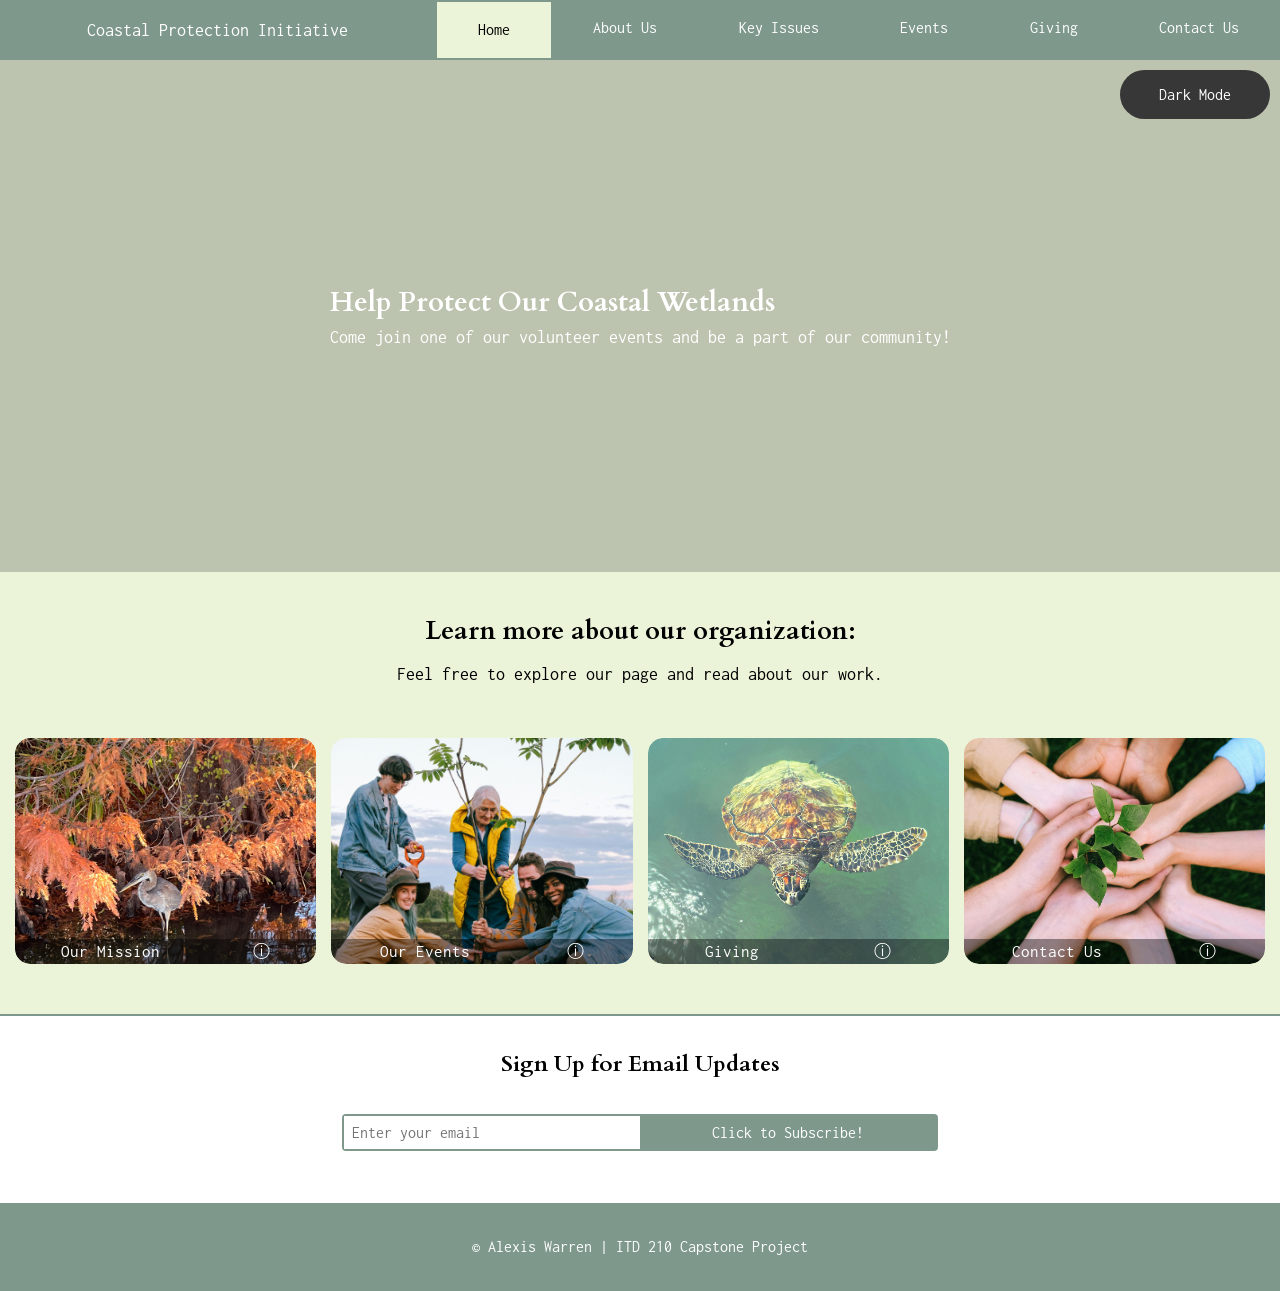
==== commit e18b235f: "Added a dark mode to the website and got a filtering function to work on the key-issues page." ====
--- a/index.html
+++ b/index.html
@@ -13,16 +13,26 @@
     <link rel="preconnect" href="https://fonts.googleapis.com">
     <link rel="preconnect" href="https://fonts.gstatic.com" crossorigin>
     <link href="https://fonts.googleapis.com/css2?family=Cardo:ital,wght@0,400;0,700;1,400&family=Limelight&family=Mate:ital@0;1&display=swap" rel="stylesheet">
+    <link rel="preconnect" href="https://fonts.googleapis.com">
+    <link rel="preconnect" href="https://fonts.gstatic.com" crossorigin>
+    <link href="https://fonts.googleapis.com/css2?family=Inconsolata:wght@200..900&display=swap" rel="stylesheet">
+    <!--Javascript scripts-->
+    <script src="js/script-mobile-nav.js" async></script>
     <script src="js/script-email.js" defer></script>
 </head>
 <body>
     <header>
         <p>Coastal Protection Initiative</p>
+        <!--Mobile Nav Button-->
         <button class="mobile-toggle" id="navButton">
             <img src="images/list(1).png">
         </button>
+        <!--Mobile Navigation Menu-->
         <nav id="mobile-nav" class="mobileNav">
             <ul>
+                <li>
+                    <button type="button" id="dark-mode">Dark Mode</button>
+                </li>
                 <li><a href="index.html" class="active">Home</a></li>
                 <li><a href="mission.html">About Us</a></li>
                 <li><a href="key-issues.html">Key Issues</a></li>
@@ -31,6 +41,7 @@
                 <li><a href="contact.html">Contact Us</a></li>
             </ul>
         </nav>
+        <!--Desktop Navigation Menu-->
         <nav class="desktop-nav">
             <ul>
                 <li><a href=index.html class="active">Home</a></li>
@@ -45,6 +56,10 @@
     <main> 
         <!--This section is only for hero content (video and text)-->
         <section class="hero_content">
+            <!--A button that is placed in the top right corner of the page that switches the page to dark mode -->
+            <div class="desktop-dark-mode">
+                <button type="button" id="large-dark-mode">Dark Mode</button>
+            </div>
             <div class="hero_video">
                 <video autoplay muted loop>
                     <!--I took three 3-4 second videos I had in my phone and combined them into one 
@@ -175,15 +190,5 @@
     <footer>
         <p> &copy; Alexis Warren | ITD 210 Capstone Project </p>
     </footer> 
-    
-    <script>
-        const btn = document.getElementById("navButton");
-        const menu = document.getElementById("mobile-nav");
-
-        btn.addEventListener("click", function () {
-            menu.classList.toggle("show");
-        });
-
-    </script>
 </body>
 </html> 
--- a/css/style.css
+++ b/css/style.css
@@ -3,6 +3,7 @@
 Date: 2/2/2026
 */
 
+/* defines the colors used throughout the web page */
 :root{
   /* Brand */
   --color-primary:#7e988b;
@@ -17,10 +18,12 @@
   --color-bg-back: #d4e1ef;
   --color-box: rgb(250, 211, 125);
   --color-button: rgb(130, 131, 133);
+  --color-button-border: rgb(163, 197, 225);
 
   /* Text */
   --color-text:#000000;
   --color-text-muted:rgba(255,255,255,0.7);
+  --color-text-alt: #ffffff;
   --color-text-btn: #f7f1d3;
   --color-hero: rgb(251, 226, 194);
 
@@ -29,8 +32,73 @@
   --color-shadow-hover: rgba(0, 0, 0, 0.7);
   --color-overlay: rgba(0, 0, 0, 0.2);
   --color-overlay-2: rgba(0, 0, 0, 0.4);
-}
-
+
+  /* Gradients */
+  --contact-gradient: linear-gradient(to top, #7e988b, #ebf4d9, #d4e1ef);
+}
+
+/* defines the alternate colors used for dark mode */
+.dark-mode {
+    --color-primary:#000000;
+    --color-accent:#a8a8a8;
+    --color-bg-active: #7e7b7b;
+    --color-bg:#808080;
+    --color-bg-back: #4a4e51;
+    --color-box: rgb(84, 79, 79);
+    --color-button-border: rgb(96, 95, 95);
+    --color-bg-instruction: rgba(255, 255, 255, 0.2);
+    /* Text */
+    --color-text:#ffffff;
+    --color-text-muted:rgba(252, 247, 247, 0.934);
+    /*Gradients */
+    --contact-gradient: linear-gradient(to top, #0f0f0f, #6c6d68, #cccdcf);
+}
+
+/* doesn't display the desktop dark mode button on mobile devices */
+.desktop-dark-mode {
+    display: none;
+}
+
+/* styles for the desktop dark mode button. Displayed in a pill button shape,
+ using white text, a gray background, extra padding, and a defined width of 150 pixels.*/
+button#large-dark-mode {
+    border-radius: 25px;
+    width: 150px;
+    color: var(--color-text-alt);
+    display: block;
+    padding: 16px 16px;
+    cursor: pointer;
+    font-size: 1rem;
+    border: 0;
+    background-color: rgb(56, 55, 55);
+}
+
+/* a hover rule for the dark mode button. When hovered over, the background turns black. */
+button#large-dark-mode:hover {
+    background-color: black;
+}
+
+/* styles for the mobile dark mode button. It's very similar to the desktop version, 
+except that it's located in the mobile nav menu (so 100% width and height) and has no rounded edges. 
+It also has a transparent background. */
+button#dark-mode {
+    width: 100%;
+    height: 100%;
+    display: block;
+    color: var(--color-text-alt);
+    padding: 16px 16px;
+    background-color: transparent;
+    border: 0;
+    font-size: 1rem;
+    cursor: pointer;
+}
+
+/* Also has a hover effect on the mobile dark mode button where the background also turns black. */
+button#dark-mode:hover {
+    background-color: rgb(0, 0, 0);
+}
+
+/* reset styles for all page elements */
 * {
     margin: 0px;
     padding: 0px;
@@ -67,7 +135,7 @@
 }
 
 header > p {
-    color: var(--color-bg);
+    color: var(--color-text-alt);
     font-size: 1.125em;
     display: flex;
     align-items: center;
@@ -75,7 +143,8 @@
     flex-grow: 1;
 }
 
-
+/* Mobile nav styles. It's placed using absolute positioning. It's hidden until the mobile nav button is clicked, and then it toggles the show 
+class, which then displays it as a block element. */
 nav#mobile-nav {
     display: none;
     position: absolute;
@@ -92,7 +161,7 @@
 }
 
 nav#mobile-nav a {
-  color: var(--color-bg);
+  color: var(--color-text-alt);
   padding: 12px 16px;
   text-decoration: none;
   display: block;
@@ -100,16 +169,28 @@
 
 nav#mobile-nav a:hover {
     background-color: var(--color-bg-active);
-    color: var(--color-text-muted);
+    color: var(--color-text-alt);
 }
 
 nav#mobile-nav a.active {
     background-color: var(--color-accent);
-    color: var(--color-bg-active);
-}
-
+    color: var(--color-text);
+}
+
+/* defines how the mobile nav looks when displayed. The background and border is a transparent black color. 
+The background is also blurred. */
 nav#mobile-nav.show {
     display: block;
+    animation: slideLeft 0.5s ease-in;
+    backdrop-filter:blur(18px);
+    background-color: rgba(0, 0, 0, 0.3);
+    border: 2px solid rgba(0, 0, 0, 0.2);
+}
+
+/* An animation for the mobile nav. It slides in from the right to the left, when the mobile nav button is clicked. */
+@keyframes slideLeft {
+  from {right: -300px; opacity: 0;}
+  to {right: 0px; opacity: 1;}
 }
 
 .mobile-toggle {
@@ -125,6 +206,7 @@
   background-color: var(--color-bg-active);
 }
 
+/* Hides the desktop navigation menu for mobile devices. */
 nav.desktop-nav {
     display: none;
 }
@@ -135,7 +217,7 @@
 }
 
 p, input, label, button, a, select, textarea {
-    font-family: Mate, "Times New Roman";
+    font-family: Inconsolata, "Roboto";
 }
 
 /* creates horizontal lines on the page to separate sections */
@@ -166,6 +248,7 @@
 h4 {
     padding: 32px;
     font-size: 1.4em;
+    color: var(--color-text);
 }
 
 /* sets the border for the email input item and the submit button.
@@ -196,6 +279,7 @@
 .button #email:focus {
     outline: none;
     background-color: var(--color-accent);
+    color: var(--color-text);
 }
 
 /* styles for the submit button. Sets the flex-basis to 50%,
@@ -205,7 +289,7 @@
     background-color: var(--color-primary);
     cursor: pointer;
     border: 0;
-    color: var(--color-bg);
+    color: var(--color-text-alt);
     font-size: 12pt;
 }
 
@@ -214,6 +298,7 @@
 #message {
     text-align: center;
     padding-bottom: 40px;
+    color: var(--color-text);
 }
 
 /* footer styles */ 
@@ -221,10 +306,11 @@
     background-color: var(--color-primary);
     width: 100%;
     text-align: center;
-    color: var(--color-bg);
+    color: var(  --color-text-alt);
     padding: 32px;
 }
 
+/* load in classes that have different delay times */
 .load-in {
     opacity: 0;
     transform: translateX(-30px);
@@ -255,7 +341,9 @@
 }
 
 /* Responsive Web Design */
-
+/* Styles for screen sizes bigger than 420 pixels. This is mostly used for the events calendar. 
+The big events calendar broke for screen sizes lower than 420 pixels, so for really small mobile screens, I use the mobile events calendar instead. 
+But for screens bigger than 420 pixels, the mobile events calendar is replaced by the events calendar. */
 @media only screen and (min-width: 420px) {
     /* on bigger screens (anything bigger than 420 px, replaces the mobile 
     calendar with the desktop calendar. Same styling, just has a header row for the week days 
@@ -281,6 +369,7 @@
         font-weight: bold;
         font-size: clamp(1.1em, 2vw, 1.3em);
         padding: 3px 0px;
+        color: var(--color-text);
     }
 
     .calendar-day {
@@ -290,6 +379,7 @@
     table.desktop-calendar td.calendar-dates, table.desktop-calendar th {
         border: 3px double var(--color-primary); 
         background-color: var(--color-bg);
+        color: var(--color-text);
     }
 
     table.desktop-calendar th {
@@ -304,6 +394,7 @@
         padding: 3px;
     }
 
+    /* changes the flex basis amount for the subscribe button */
     .button #email {
         flex-basis: 40%;
     }
@@ -315,6 +406,7 @@
 
 
 /* Styles for tablets */
+/* Starts to really change the layout of elements to fit screens larger than 768 pixels. */
 @media only screen and (min-width: 768px) {
     /* On larger screens, this allows the hero image to take up 76.2% of
     the screen and is a weird number, but on a full laptop page it perfectly aligns with
@@ -329,6 +421,7 @@
         width: 70%;
     }
 
+    /* changes the flex basis amount for the subscribe button */
     .button {
         flex-basis: 70%;
     }
@@ -341,14 +434,25 @@
         flex-basis: 50%;
     }
 
+    /* changes the width of the events calendar */
     table.desktop-calendar {
         width: 90%;
     }
 
+    /* displays the desktop navigation menu and desktop dark mode button */
     nav.desktop-nav {
         display: block;
     }
 
+    .desktop-dark-mode {
+        display: block;
+        position: absolute;
+        right: 10px;
+        top: 10px;
+        z-index: 100;
+    }
+
+    /* hides the mobile navigation menu and the mobile dark mode button */
     nav.mobileNav {
         display: none;
     }
@@ -357,6 +461,7 @@
         display: none;
     }
 
+    /* desktop navigation styles */
     nav {
         flex-basis: 66%;
         display: flex;
@@ -376,7 +481,7 @@
     }
 
     nav a {
-        color: var(--color-bg);
+        color: var(--color-text-alt);
         text-decoration: none;
         text-align: center;
         padding: 16px 4px;
@@ -385,12 +490,12 @@
 
     nav a:hover, nav a:active {
         background-color: var(--color-bg-active);
-        color: var(--color-text-muted);
+        color: var(--color-text-alt);
     }
 
     nav a.active {
         background-color: var(--color-accent);
-        color: var(--color-bg-active);
+        color: var(--color-text);
         border: 2px solid var(--color-primary);
     }
 
@@ -411,24 +516,23 @@
         flex-basis: 50%;
     }
 
+    /* video element takes up half of the screen on larger screens */
     #video {
         flex-basis: 50%;
     }
-    
+    /* photos in the gallery with this span class span all 12 columns */
     div.span-12 {
         grid-column: span 12;   
     }
 
+    /* photos in the gallery with this span class span 8 columns */
     div.span-8 {
         grid-column: span 8;
     }
 
+    /* photos in the gallery with this span class span 4 columns */
     div.span-4 {
         grid-column: span 4;
-    }
-
-    .name {
-        flex-direction: row;
     }
 
     /* changes the contact ways section to be displayed in a row with the form and alt ways
@@ -443,7 +547,7 @@
     is still the same length. */
     #form-wrapper {
         border-right: 4px solid var(--color-primary);
-        height: 610px;
+        height: 680px;
     }
     
     /* makes the alt-text border 0px so that a double top border doesn't happen */
@@ -469,7 +573,7 @@
 
 /* Laptop designs (min-width: 1020px) */
 @media only screen and (min-width: 1024px) {
-    
+    /* allows the four flip cards to be aligned in a row */
     div.flip-card {
         grid-column: span 1;
     }
@@ -480,11 +584,12 @@
         width: 60%;
     }
 
+    /* changes the flex basis amount for the subscribe button */
     .button {
         flex-basis: 50%;
     }
 
-    
+    /* contact form has a smaller width of 60% on larger screens */
     form.contact {
         width: 60%;
     }   
@@ -494,6 +599,7 @@
         width: 50%;
     }
 
+    /* extra left/right padding for paragraph elements in this calendar section */
     #calendar-section > p {
         padding: 0px 120px;
     }
--- a/css/style_index.css
+++ b/css/style_index.css
@@ -29,7 +29,6 @@
     width: 100%;
     height: 40vw; 
     min-height: 300px;
-    text-align: center;
 }
 
 div.hero_video {
@@ -61,7 +60,7 @@
 }   
 
 div.hero_text {
-  color: var(--color-bg);
+  color: var(  --color-text-alt);
   padding: 0px 10px;
   z-index: 2;
   font-size: 1.15em;
@@ -86,11 +85,13 @@
 article > h2 {
     padding: 40px 0px 10px;
     font-size: 1.6em;
+    color: var(--color-text);
 }
 
 article > p {
-     padding-bottom: 20px;
-     font-size: 1.15em;
+    padding-bottom: 20px;
+    font-size: 1.15em;
+    color: var(--color-text);
 }
 
 /* This makes the images in the cards have rounded corners. Also it 
@@ -103,7 +104,9 @@
     border-radius: 15px;
 }
 
-/* card styling rules. The span allows the cards to align in a row. */
+/* card styling rules. The span is 2 on mobile devices to make a 2 by 2 card setup. 
+The aspect ratio is defined at 4/3 explicitly. The edges are rounded, extra margin is added, 
+and overflow is hidden. The perspective is set to 1000 to help the flip effect. */
 .flip-card {
     background-color: transparent;
     perspective: 1000px;
@@ -116,23 +119,30 @@
     grid-column: span 2;
 }
 
+/* has the gray overlay over the cards also have rounded bottom edges to match the cards. */
 .hover_effect {
     border-bottom-left-radius: 15px;
     border-bottom-right-radius: 15px;
 }
 
+/* takes up full height and width of the grid area. Has a 1.25 second transition for the flip effect so it's not too sudden.
+Preserves the 3d effect for the flip effect. */
 .flip-card-inner {
-    position: relative;
-    width: 100%;
-    height: 100%;
-    transition: transform 1s ease-in-out;
+    width: 100%;
+    height: 100%;
+    transition: transform 1.25s ease-in-out;
     transform-style: preserve-3d;
 }
 
+/* when the flip card is hovered over, it starts the flip effect where the card 
+rotates 180 degrees in the y direction. */
 .flip-card:hover .flip-card-inner {
     transform: rotateY(180deg);
 }
 
+/* with absolute positioning, the front and back of the card can layer over each other 
+like a card. Here we have three different rules (for different browsers) to prevent the text on the other side 
+from showing. */
 .flip-card-front, .flip-card-back {
     position: absolute;
     width: 100%;
@@ -142,7 +152,9 @@
     backface-visibility: hidden;
 }
 
-
+/* the back of the flip card has a blue background, black text, 
+text that is centered horizontally and vertically on the card in a column 
+layout. Like the front, the edges are curved and it rotates 180 degrees to flip back to the front. */
 .flip-card-back {
     background-color: var(--color-bg-back);
     transform: rotateY(180deg);
@@ -155,10 +167,7 @@
     align-items: center;
 }
 
-div.flip-card-back:hover {
-    box-shadow: var(--color-shadow-hover) 5px 5px 5px;
-}
-
+/* makes the hypertext on the back have black text and no underlining. */
 div.flip-card a {
     text-decoration: none;
     color: var(--color-text);
@@ -177,13 +186,16 @@
     transform: rotateY(0deg);
 }
 
-
+/* styles for the gray overlay on the cards. Makes it have a higher z-index so it's always on top. 
+Has a transparent gray background with white text. Sits on its own layer at the bottom of the card. 
+Font size is increased. Width covers the whole card. Overlay is displayed as flex so that the
+text and i icon can be displayed in a row with space around horizontal positioning. */
 .flip-card-front div.hover_effect{
     position: absolute;
     opacity: 1;
     z-index: 3;
     bottom: 0px;
-    color: var(--color-bg);
+    color: var( --color-text-alt);
     background-color: var(--color-overlay-2);
     font-size: 1.05em;
     
@@ -194,11 +206,3 @@
     border-bottom-left-radius: 15px;
     border-bottom-right-radius: 15px;
 }
-
-.flip-card-front img, .flip-card-back {
-    position: relative;
-    z-index: 1;
-    inset: 0px;
-}
-
-
